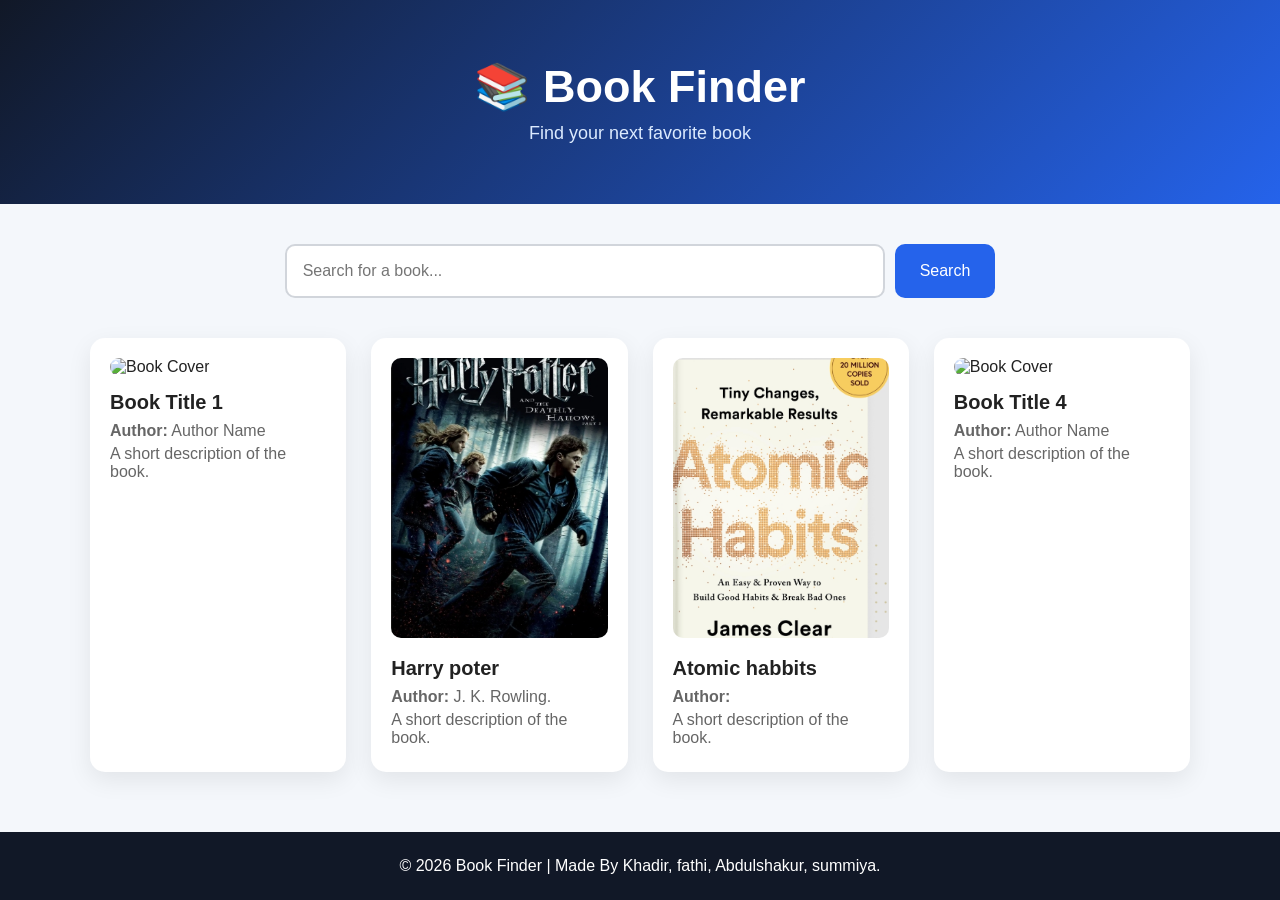
==== bookfinder.html @ 95b429dd "update my wabsite" ====
<!DOCTYPE html>
<html lang="en">
<head>
    <meta charset="UTF-8">
    <meta name="viewport" content="width=device-width, initial-scale=1.0">
    <title>Book Finder</title>

    
    <link rel="stylesheet" href="stylesss.css">
</head>

<body>

    <header>
        <h1>📚 Book Finder</h1>
        <p>Find your next favorite book</p>
    </header>

    <main>
        <div class="search-box">
            <input
                type="text"
                id="searchInput"
                placeholder="Search for a book..."
            >
            <button onclick="searchBooks()">Search</button>
        </div>

        <!-- BOOK GRID -->
        <div class="books">

            <div class="book">
                <img src="https://via.placeholder.com/300x400" alt="Book Cover">
                <h2>Book Title 1</h2>
                <p><strong>Author:</strong> Author Name</p>
                <p>A short description of the book.</p>
            </div>

            <div class="book">
                <img src="harrypoter.jpeg" alt="Book Cover">
                <h2>Harry poter</h2>
                <p><strong>Author:</strong> J. K. Rowling.</p>
                <p>A short description of the book.</p>
            </div>

            <div class="book">
                <img src="atomic habbits.jpeg" alt="Book Cover">
                <h2>Atomic habbits</h2>
                <p><strong>Author:</strong> </p>
                <p>A short description of the book.</p>
            </div>

            <div class="book">
                <img src="https://via.placeholder.com/300x400" alt="Book Cover">
                <h2>Book Title 4</h2>
                <p><strong>Author:</strong> Author Name</p>
                <p>A short description of the book.</p>
            </div>

        </div>

        <div id="results" class="books"></div>
    </main>

    <footer>
        <p>© 2026 Book Finder | Made By Khadir, fathi, Abdulshakur, summiya.</p>
    </footer>

    <script src="java.js"></script>
</body>
</html>
---- stylesss.css ----
* {
    margin: 0;
    padding: 0;
    box-sizing: border-box;
}

body {
    font-family: Arial, sans-serif;
    background: #f4f7fb;
    color: #222;
}

/* Header */
header {
    background: linear-gradient(135deg, #111827, #2563eb);
    color: white;
    text-align: center;
    padding: 60px 20px;
}

header h1 {
    font-size: 45px;
    margin-bottom: 10px;
}

header p {
    font-size: 18px;
    color: #dbeafe;
}

/* Main */
main {
    width: 90%;
    max-width: 1100px;
    margin: 40px auto;
}

/* Search */
.search-box {
    display: flex;
    gap: 10px;
    justify-content: center;
    margin-bottom: 40px;
}

.search-box input {
    width: 70%;
    max-width: 600px;
    padding: 16px;
    border: 2px solid #d1d5db;
    border-radius: 10px;
    font-size: 16px;
    outline: none;
}

.search-box input:focus {
    border-color: #2563eb;
}

.search-box button {
    padding: 16px 25px;
    border: none;
    border-radius: 10px;
    background: #2563eb;
    color: white;
    font-size: 16px;
    cursor: pointer;
}

.search-box button:hover {
    background: #1d4ed8;
}

/* Books */
.books {
    display: grid;
    grid-template-columns: repeat(auto-fit, minmax(220px, 1fr));
    gap: 25px;
}

.book {
    background: white;
    border-radius: 15px;
    padding: 20px;
    box-shadow: 0 8px 25px rgba(0, 0, 0, 0.08);
    transition: 0.3s;
}

.book:hover {
    transform: translateY(-7px);
}

.book img {
    width: 100%;
    height: 280px;
    object-fit: cover;
    border-radius: 10px;
    margin-bottom: 15px;
}

.book h2 {
    font-size: 20px;
    margin-bottom: 8px;
}

.book p {
    color: #666;
    margin-bottom: 5px;
}

.message {
    text-align: center;
    font-size: 18px;
    color: #666;
}

/* Footer */
footer {
    text-align: center;
    background: #111827;
    color: white;
    padding: 25px;
    margin-top: 60px;
}


@media (max-width: 600px) {

    header h1 {
        font-size: 32px;
    }

    .search-box {
        flex-direction: column;
    }

    .search-box input {
        width: 100%;
    }

    .search-box button {
        width: 100%;
    }
}
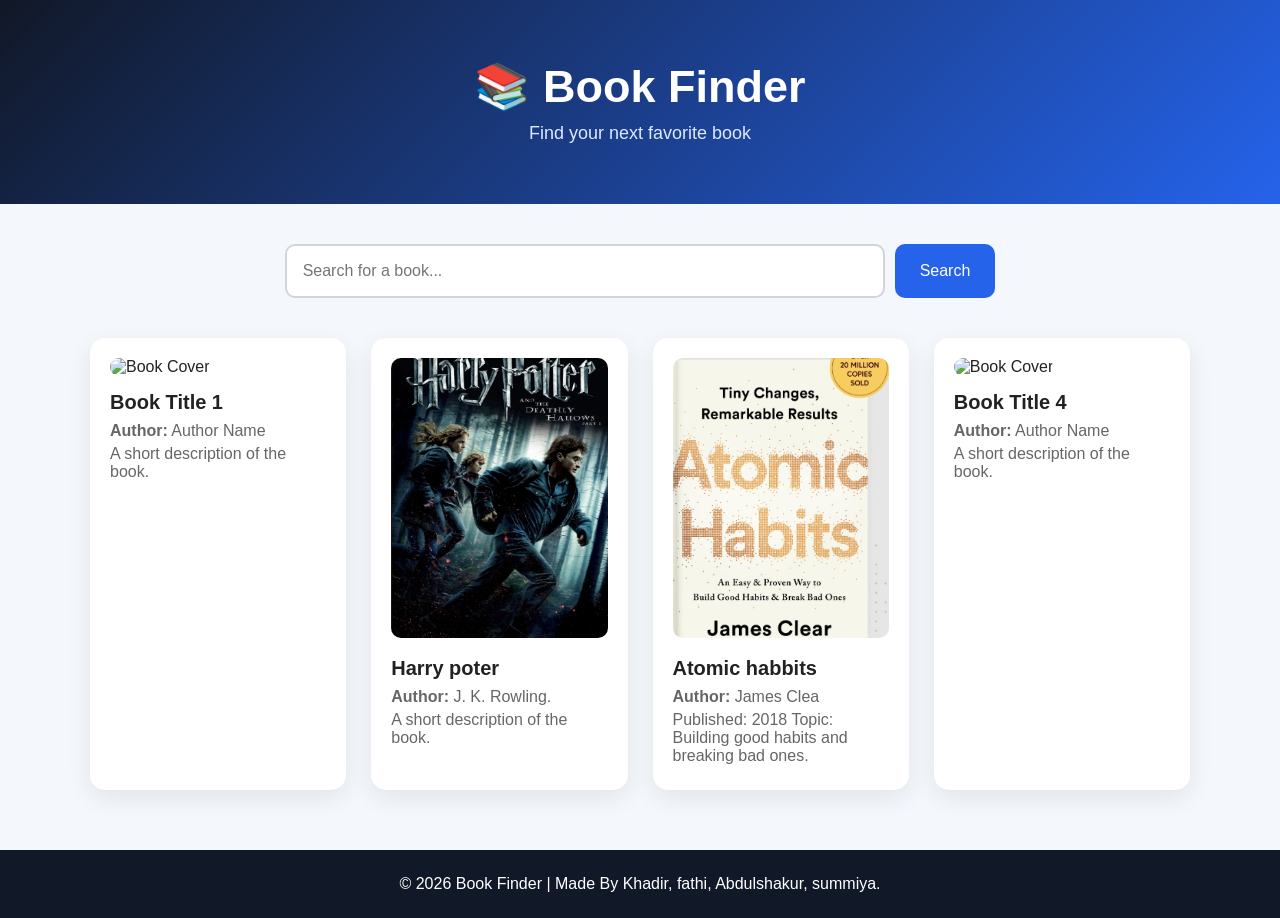
==== commit 1a0afa25: "refactor profile layout and styles for improved readability and aesthetics" ====
--- a/bookfinder.html
+++ b/bookfinder.html
@@ -47,8 +47,9 @@
             <div class="book">
                 <img src="atomic habbits.jpeg" alt="Book Cover">
                 <h2>Atomic habbits</h2>
-                <p><strong>Author:</strong> </p>
-                <p>A short description of the book.</p>
+                <p><strong>Author:</strong> James Clea</p>
+                <p>Published: 2018 
+                Topic: Building good habits and breaking bad ones.</p>
             </div>
 
             <div class="book">
